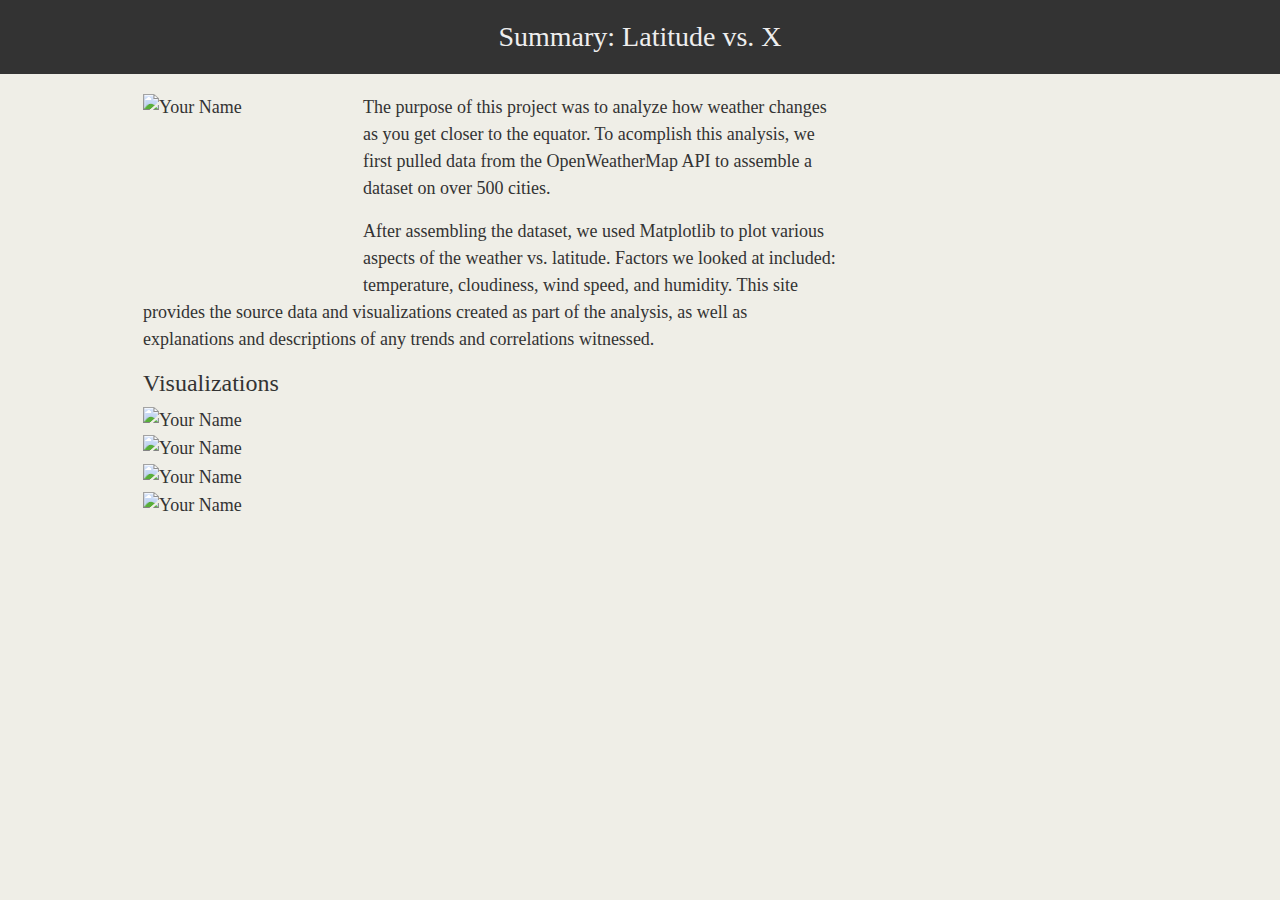
==== WebVisualizations/index.html @ 351fc918 "Web" ====
<!DOCTYPE html>
<html lang="en">

<head>
  <meta charset="UTF-8">
  <title>Web Visualization Dashboard (Latitude)</title>
  <link rel="stylesheet" href="https://stackpath.bootstrapcdn.com/bootstrap/4.3.1/css/bootstrap.min.css" integrity="sha384-ggOyR0iXCbMQv3Xipma34MD+dH/1fQ784/j6cY/iJTQUOhcWr7x9JvoRxT2MZw1T" crossorigin="anonymous">
  <link rel="stylesheet" href="style.css">
</head>

<body>
  <header>
    <h1>Summary: Latitude vs. X</h1>
  </header>
    
  <main class="container">
    <section id="summary-section">
      <section id="">
        <img id="summary-image" src="Web-Design-Challenge\WebVisualizations\Resources\assets\images\Fig1.png" alt="Your Name">
      </section>
        <p>The purpose of this project was to analyze how weather changes as you get closer to the equator. To acomplish this analysis, we first pulled data from the OpenWeatherMap API to assemble a dataset on over 500 cities.</p>
        <p>After assembling the dataset, we used Matplotlib to plot various aspects of the weather vs. latitude. Factors we looked at included: temperature, cloudiness, wind speed, and humidity. This site provides the source data and visualizations created as part of the analysis, as well as explanations and descriptions of any trends and correlations witnessed.</p>
    </section>

    <aside id="contact-info">
      <h2>Visualizations</h2>
      <section id="fig1">
        <img id="bio-image" src="Web-Design-Challenge\WebVisualizations\Resources\assets\images\Fig1.png" alt="Your Name">
      </section>
      <section id="fig2">
        <img id="bio-image" src="Web-Design-Challenge\WebVisualizations\Resources\assets\images\Fig2.png" alt="Your Name">
      </section>
      <section id="fig3">
        <img id="bio-image" src="Web-Design-Challenge\WebVisualizations\Resources\assets\images\Fig3.png" alt="Your Name">
      </section>
      <section id="fig4">
        <img id="bio-image" src="Web-Design-Challenge\WebVisualizations\Resources\assets\images\Fig4.png" alt="Your Name">
      </section>
    </aside>
  </main>
</body>

</html>
---- WebVisualizations/style.css ----
/* Styling for HTML elements */
  body {
    padding: 0;
    margin: 0;
    font-family: Georgia, "Times New Roman", Times, serif;
    font-size: 18px;
    line-height: 150%;
    color: #333;
    background: #efeee7;
  }
  
  header {
    background: #333;
  }
  
  h1 {
    padding: 20px 0;
    margin: 0;
    margin-bottom: 20px;
    font-size: 28px;
    color: #eee;
    text-align: center;
  }
  
  h2 {
    font-size: 24px;
  }
  
  a {
    color: #d21034;
  }

  /* Selecting elements by ID */
  .container {
    width: 1024px;
    margin: 0 auto;
  }

  #contact-info {
    width: 30%;
  }

  #summary-section {
    width: 70%;
  }  

  #summary-image {
    width: 200px;
    height: 200px;
    margin-right: 20px;
  }
  
  #summary-section, 
  #summary-image {
    float: left;
  }
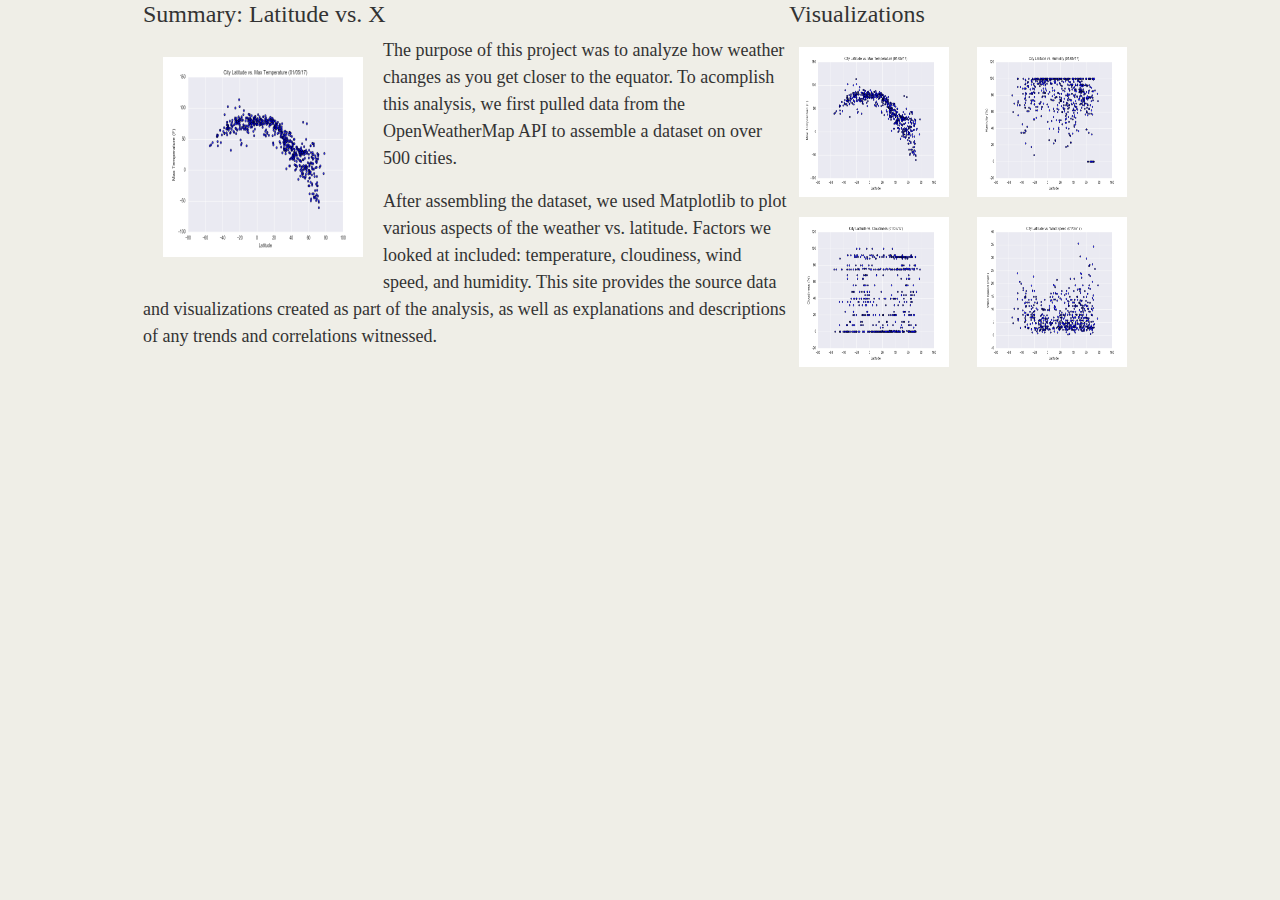
==== commit 39a3ff52: "Web" ====
--- a/WebVisualizations/index.html
+++ b/WebVisualizations/index.html
@@ -9,14 +9,11 @@
 </head>
 
 <body>
-  <header>
-    <h1>Summary: Latitude vs. X</h1>
-  </header>
-    
   <main class="container">
     <section id="summary-section">
+      <h2>Summary: Latitude vs. X</h2>
       <section id="">
-        <img id="summary-image" src="Web-Design-Challenge\WebVisualizations\Resources\assets\images\Fig1.png" alt="Your Name">
+        <img id="summary-image" src="Resources\assets\images\Fig1.png" alt="Your Name">
       </section>
         <p>The purpose of this project was to analyze how weather changes as you get closer to the equator. To acomplish this analysis, we first pulled data from the OpenWeatherMap API to assemble a dataset on over 500 cities.</p>
         <p>After assembling the dataset, we used Matplotlib to plot various aspects of the weather vs. latitude. Factors we looked at included: temperature, cloudiness, wind speed, and humidity. This site provides the source data and visualizations created as part of the analysis, as well as explanations and descriptions of any trends and correlations witnessed.</p>
@@ -24,17 +21,17 @@
 
     <aside id="contact-info">
       <h2>Visualizations</h2>
-      <section id="fig1">
-        <img id="bio-image" src="Web-Design-Challenge\WebVisualizations\Resources\assets\images\Fig1.png" alt="Your Name">
+      <section id="">
+        <img id="figl" src="Resources\assets\images\Fig1.png" alt="Your Name">
       </section>
-      <section id="fig2">
-        <img id="bio-image" src="Web-Design-Challenge\WebVisualizations\Resources\assets\images\Fig2.png" alt="Your Name">
+      <section id="">
+        <img id="figr" src="Resources\assets\images\Fig2.png" alt="Your Name">
       </section>
-      <section id="fig3">
-        <img id="bio-image" src="Web-Design-Challenge\WebVisualizations\Resources\assets\images\Fig3.png" alt="Your Name">
+      <section id="">
+        <img id="figl" src="Resources\assets\images\Fig3.png" alt="Your Name">
       </section>
-      <section id="fig4">
-        <img id="bio-image" src="Web-Design-Challenge\WebVisualizations\Resources\assets\images\Fig4.png" alt="Your Name">
+      <section id="">
+        <img id="figr" src="Resources\assets\images\Fig4.png" alt="Your Name">
       </section>
     </aside>
   </main>
--- a/WebVisualizations/style.css
+++ b/WebVisualizations/style.css
@@ -37,23 +37,33 @@
   }
 
   #contact-info {
-    width: 30%;
+    width: 35%;
   }
 
   #summary-section {
-    width: 70%;
+    width: 65%;
   }  
 
   #summary-image {
     width: 200px;
     height: 200px;
-    margin-right: 20px;
+    margin: 20px;
   }
   
   #summary-section, 
-  #summary-image {
+  #summary-image, 
+  #contact-info,
+  #figl {
     float: left;
   }
 
-  
+  #figr {
+    float: right;
+  }
+
+  #figl, #figr {
+    width: 150px;
+    height: 150px;
+    margin: 10px;
+  }
   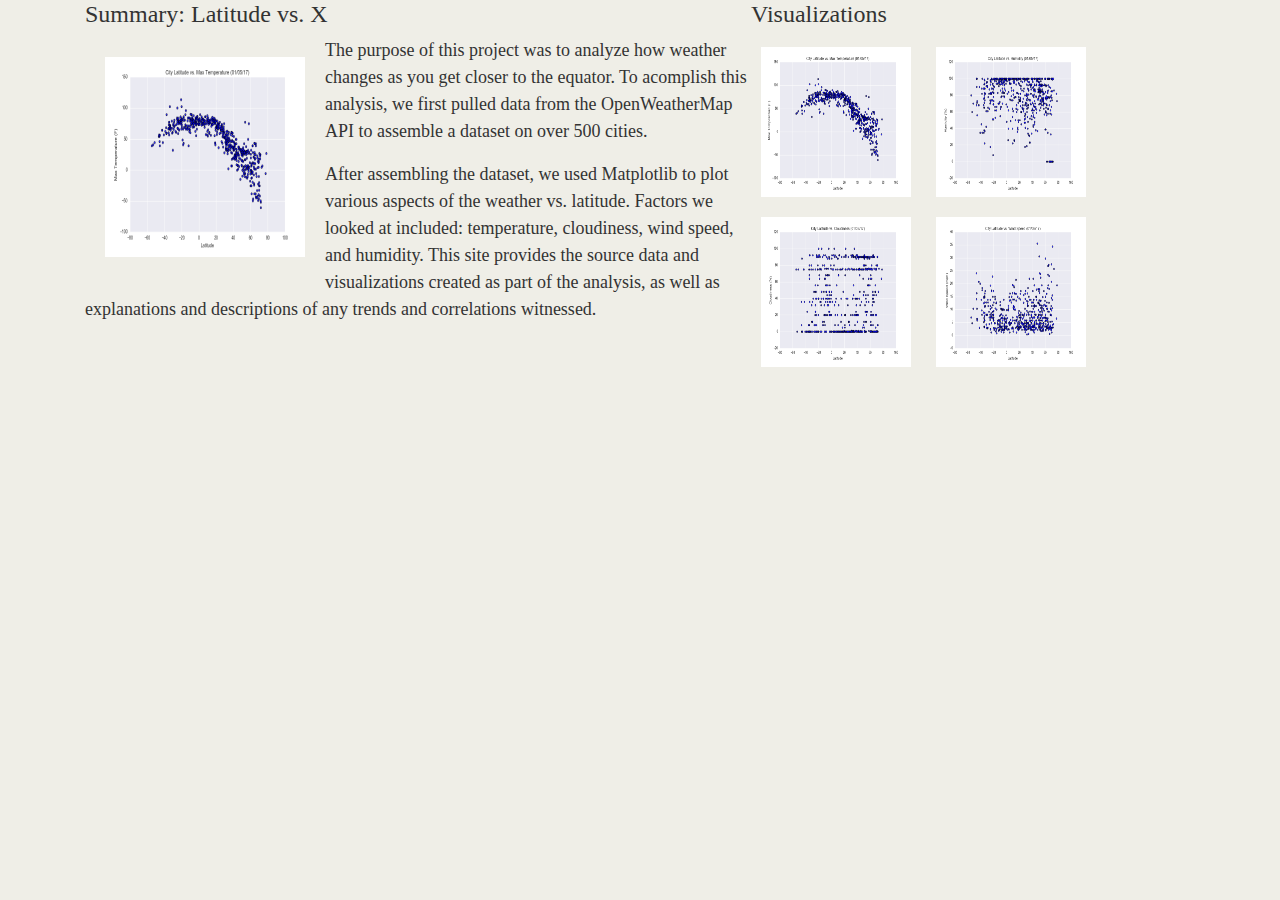
==== commit 9688d566: "Web review" ====
--- a/WebVisualizations/index.html
+++ b/WebVisualizations/index.html
@@ -10,30 +10,22 @@
 
 <body>
   <main class="container">
+
     <section id="summary-section">
       <h2>Summary: Latitude vs. X</h2>
-      <section id="">
-        <img id="summary-image" src="Resources\assets\images\Fig1.png" alt="Your Name">
-      </section>
-        <p>The purpose of this project was to analyze how weather changes as you get closer to the equator. To acomplish this analysis, we first pulled data from the OpenWeatherMap API to assemble a dataset on over 500 cities.</p>
-        <p>After assembling the dataset, we used Matplotlib to plot various aspects of the weather vs. latitude. Factors we looked at included: temperature, cloudiness, wind speed, and humidity. This site provides the source data and visualizations created as part of the analysis, as well as explanations and descriptions of any trends and correlations witnessed.</p>
+      <img id="summary-image" src="Resources\assets\images\Fig1.png" alt="Fig1">
+      <p>The purpose of this project was to analyze how weather changes as you get closer to the equator. To acomplish this analysis, we first pulled data from the OpenWeatherMap API to assemble a dataset on over 500 cities.</p>
+      <p>After assembling the dataset, we used Matplotlib to plot various aspects of the weather vs. latitude. Factors we looked at included: temperature, cloudiness, wind speed, and humidity. This site provides the source data and visualizations created as part of the analysis, as well as explanations and descriptions of any trends and correlations witnessed.</p>
     </section>
 
-    <aside id="contact-info">
+    <div id="visualizations">
       <h2>Visualizations</h2>
-      <section id="">
-        <img id="figl" src="Resources\assets\images\Fig1.png" alt="Your Name">
-      </section>
-      <section id="">
-        <img id="figr" src="Resources\assets\images\Fig2.png" alt="Your Name">
-      </section>
-      <section id="">
-        <img id="figl" src="Resources\assets\images\Fig3.png" alt="Your Name">
-      </section>
-      <section id="">
-        <img id="figr" src="Resources\assets\images\Fig4.png" alt="Your Name">
-      </section>
-    </aside>
+      <img id="visualizations-image" src="Resources\assets\images\Fig1.png" alt="Fig1">
+      <img id="visualizations-image" src="Resources\assets\images\Fig2.png" alt="Fig2">
+      <img id="visualizations-image" src="Resources\assets\images\Fig3.png" alt="Fig3">
+      <img id="visualizations-image" src="Resources\assets\images\Fig4.png" alt="Fig4">
+    </div>
+
   </main>
 </body>
 
--- a/WebVisualizations/style.css
+++ b/WebVisualizations/style.css
@@ -30,18 +30,15 @@
     color: #d21034;
   }
 
-  /* Selecting elements by ID */
+  /* Selecting elements by class */
   .container {
-    width: 1024px;
+    width: auto;
     margin: 0 auto;
   }
 
-  #contact-info {
-    width: 35%;
-  }
-
+  /* Selecting elements by ID */
   #summary-section {
-    width: 65%;
+    width: 60%;
   }  
 
   #summary-image {
@@ -50,18 +47,12 @@
     margin: 20px;
   }
   
-  #summary-section, 
-  #summary-image, 
-  #contact-info,
-  #figl {
+  #summary-image,
+  #summary-section {
     float: left;
   }
 
-  #figr {
-    float: right;
-  }
-
-  #figl, #figr {
+  #visualizations-image {
     width: 150px;
     height: 150px;
     margin: 10px;
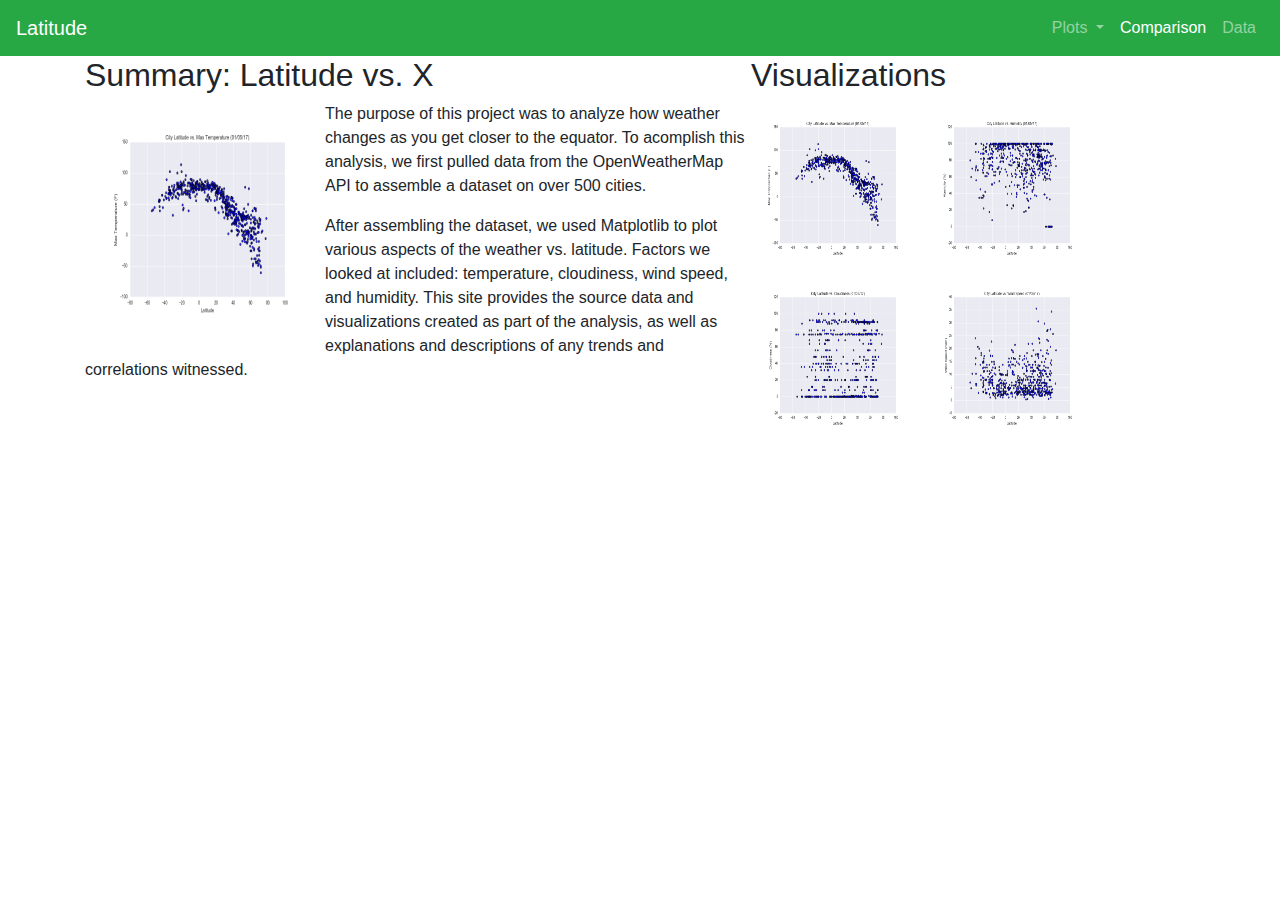
==== commit fb2c6b5b: "Web review" ====
--- a/WebVisualizations/index.html
+++ b/WebVisualizations/index.html
@@ -4,11 +4,44 @@
 <head>
   <meta charset="UTF-8">
   <title>Web Visualization Dashboard (Latitude)</title>
-  <link rel="stylesheet" href="https://stackpath.bootstrapcdn.com/bootstrap/4.3.1/css/bootstrap.min.css" integrity="sha384-ggOyR0iXCbMQv3Xipma34MD+dH/1fQ784/j6cY/iJTQUOhcWr7x9JvoRxT2MZw1T" crossorigin="anonymous">
+  <link rel="stylesheet" href="https://stackpath.bootstrapcdn.com/bootstrap/4.5.2/css/bootstrap.min.css" integrity="sha384-JcKb8q3iqJ61gNV9KGb8thSsNjpSL0n8PARn9HuZOnIxN0hoP+VmmDGMN5t9UJ0Z" crossorigin="anonymous">
   <link rel="stylesheet" href="style.css">
 </head>
 
 <body>
+
+  <nav class="navbar navbar-expand-lg navbar-dark bg-success">
+    <a class="navbar-brand" href="#">Latitude</a>
+
+    <button class="navbar-toggler" type="button" data-toggle="collapse" data-target="#navbarNavDropdown" aria-controls="navbarNavDropdown" aria-expanded="false" aria-label="Toggle navigation">
+      <span class="navbar-toggler-icon"></span>
+    </button>
+
+    <div class="collapse navbar-collapse" id="navbarNavDropdown">
+      <ul class="navbar-nav ml-auto">
+        <li class="nav-item dropdown">
+          <a class="nav-link dropdown-toggle" href="#" id="navbarDropdownMenuLink" role="button" data-toggle="dropdown" aria-haspopup="true" aria-expanded="false">
+            Plots
+          </a>
+          <div class="dropdown-menu" aria-labelledby="navbarDropdownMenuLink">
+            <a class="dropdown-item" href="#">Max Temperature</a>
+            <a class="dropdown-item" href="#">Humidity</a>
+            <a class="dropdown-item" href="#">Cloudiness</a>
+            <a class="dropdown-item" href="#">Wind Speed</a>
+          </div>
+        </li>
+        <li class="nav-item active">
+          <a class="nav-link" href="#">Comparison <span class="sr-only">(current)</span></a>
+        </li>
+        <li class="nav-item">
+          <a class="nav-link" href="#">Data</a>
+        </li>
+      </ul>
+    </div>
+  </nav>
+
+  
+
   <main class="container">
 
     <section id="summary-section">
@@ -27,6 +60,11 @@
     </div>
 
   </main>
+
+  <script src="https://code.jquery.com/jquery-3.5.1.slim.min.js" integrity="sha384-DfXdz2htPH0lsSSs5nCTpuj/zy4C+OGpamoFVy38MVBnE+IbbVYUew+OrCXaRkfj" crossorigin="anonymous"></script>
+  <script src="https://cdn.jsdelivr.net/npm/popper.js@1.16.1/dist/umd/popper.min.js" integrity="sha384-9/reFTGAW83EW2RDu2S0VKaIzap3H66lZH81PoYlFhbGU+6BZp6G7niu735Sk7lN" crossorigin="anonymous"></script>
+  <script src="https://stackpath.bootstrapcdn.com/bootstrap/4.5.2/js/bootstrap.min.js" integrity="sha384-B4gt1jrGC7Jh4AgTPSdUtOBvfO8shuf57BaghqFfPlYxofvL8/KUEfYiJOMMV+rV" crossorigin="anonymous"></script>
+
 </body>
 
 </html>
--- a/WebVisualizations/style.css
+++ b/WebVisualizations/style.css
@@ -1,39 +1,13 @@
   /* Styling for HTML elements */
-  body {
-    padding: 0;
-    margin: 0;
-    font-family: Georgia, "Times New Roman", Times, serif;
-    font-size: 18px;
-    line-height: 150%;
-    color: #333;
-    background: #efeee7;
-  }
-  
-  header {
-    background: #333;
-  }
-  
-  h1 {
-    padding: 20px 0;
-    margin: 0;
-    margin-bottom: 20px;
-    font-size: 28px;
-    color: #eee;
-    text-align: center;
-  }
-  
-  h2 {
-    font-size: 24px;
-  }
-  
-  a {
-    color: #d21034;
-  }
 
   /* Selecting elements by class */
   .container {
     width: auto;
     margin: 0 auto;
+  }
+
+  .navbar-brand {
+    color: white;
   }
 
   /* Selecting elements by ID */
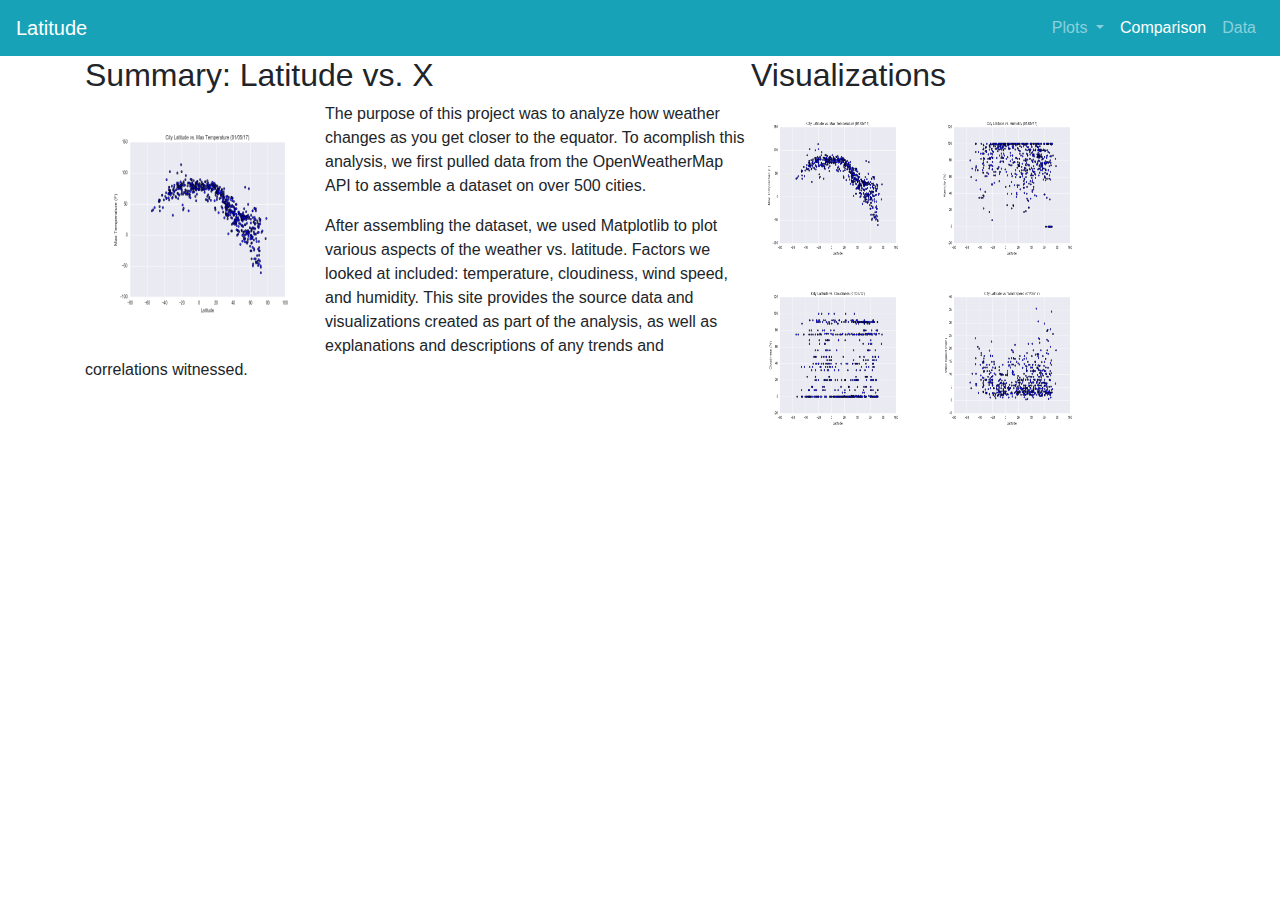
==== commit 88c585a5: "Web review" ====
--- a/WebVisualizations/index.html
+++ b/WebVisualizations/index.html
@@ -10,8 +10,8 @@
 
 <body>
 
-  <nav class="navbar navbar-expand-lg navbar-dark bg-success">
-    <a class="navbar-brand" href="#">Latitude</a>
+  <nav class="navbar navbar-expand-lg navbar-dark bg-info">
+    <a class="navbar-brand" href="index.html">Latitude</a>
 
     <button class="navbar-toggler" type="button" data-toggle="collapse" data-target="#navbarNavDropdown" aria-controls="navbarNavDropdown" aria-expanded="false" aria-label="Toggle navigation">
       <span class="navbar-toggler-icon"></span>
@@ -24,14 +24,14 @@
             Plots
           </a>
           <div class="dropdown-menu" aria-labelledby="navbarDropdownMenuLink">
-            <a class="dropdown-item" href="#">Max Temperature</a>
-            <a class="dropdown-item" href="#">Humidity</a>
-            <a class="dropdown-item" href="#">Cloudiness</a>
-            <a class="dropdown-item" href="#">Wind Speed</a>
+            <a class="dropdown-item" href="temp.html">Max Temperature</a>
+            <a class="dropdown-item" href="humid.html">Humidity</a>
+            <a class="dropdown-item" href="cloud.html">Cloudiness</a>
+            <a class="dropdown-item" href="wind.html">Wind Speed</a>
           </div>
         </li>
         <li class="nav-item active">
-          <a class="nav-link" href="#">Comparison <span class="sr-only">(current)</span></a>
+          <a class="nav-link" href="compar.html">Comparison <span class="sr-only">(current)</span></a>
         </li>
         <li class="nav-item">
           <a class="nav-link" href="#">Data</a>
@@ -53,10 +53,10 @@
 
     <div id="visualizations">
       <h2>Visualizations</h2>
-      <img id="visualizations-image" src="Resources\assets\images\Fig1.png" alt="Fig1">
-      <img id="visualizations-image" src="Resources\assets\images\Fig2.png" alt="Fig2">
-      <img id="visualizations-image" src="Resources\assets\images\Fig3.png" alt="Fig3">
-      <img id="visualizations-image" src="Resources\assets\images\Fig4.png" alt="Fig4">
+      <a href="temp.html"><img id="visualizations-menu" src="Resources\assets\images\Fig1.png" alt="Fig1"></a>
+      <a href="humid.html"><img id="visualizations-menu" src="Resources\assets\images\Fig2.png" alt="Fig2"></a>
+      <a href="cloud.html"><img id="visualizations-menu" src="Resources\assets\images\Fig3.png" alt="Fig3"></a>
+      <a href="wind.html"><img id="visualizations-menu" src="Resources\assets\images\Fig4.png" alt="Fig4"></a>
     </div>
 
   </main>
--- a/WebVisualizations/style.css
+++ b/WebVisualizations/style.css
@@ -26,9 +26,21 @@
     float: left;
   }
 
-  #visualizations-image {
+  #visualizations-menu {
     width: 150px;
     height: 150px;
     margin: 10px;
   }
+  
+  #visualizations-page {
+    width: 600px;
+    height: 400px;
+    margin: 10px;
+  }
+  
+  #comparisons-page {
+    width: 450px;
+    height: 300px;
+    margin: 10px;
+  }
   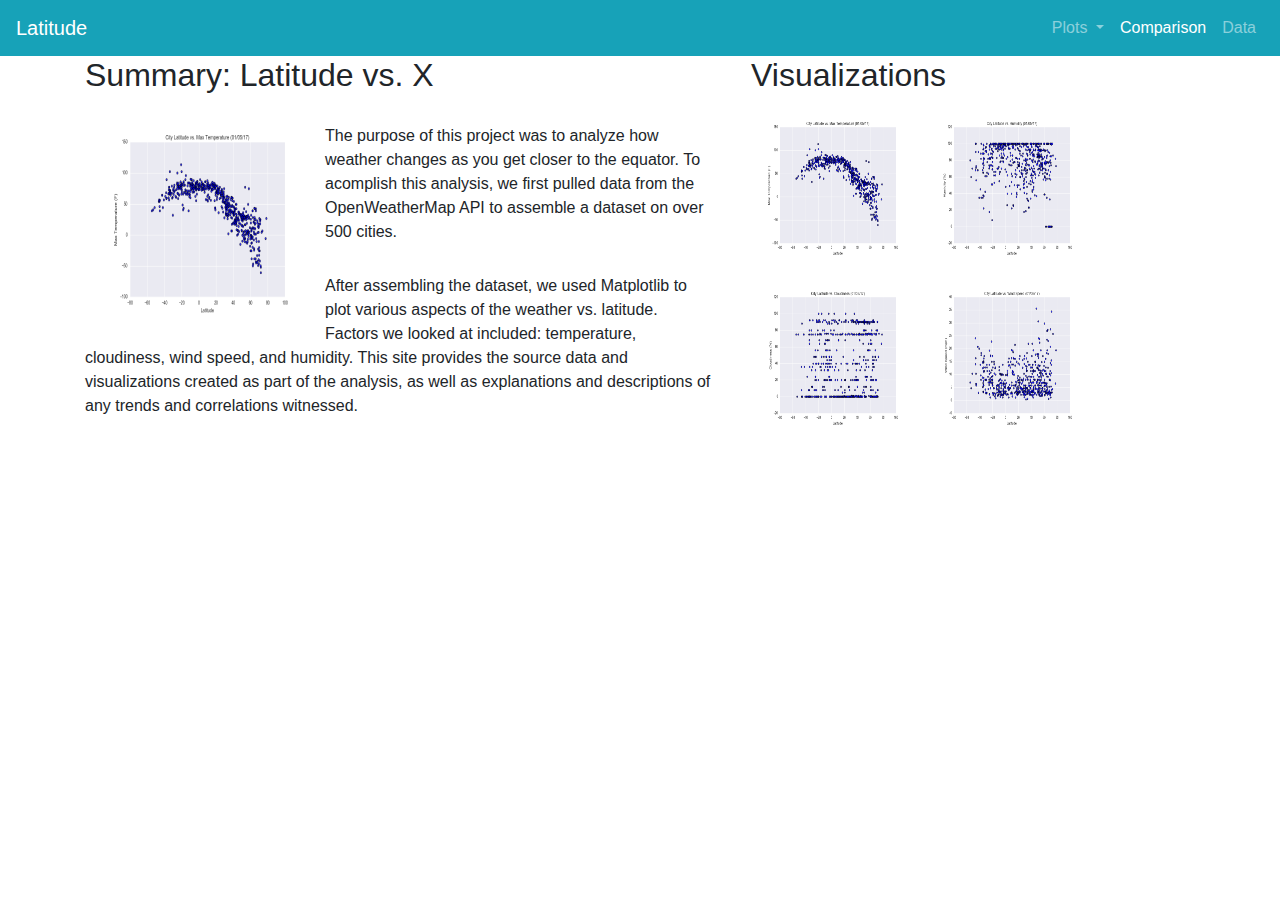
==== commit 17ba1fb7: "Web review" ====
--- a/WebVisualizations/index.html
+++ b/WebVisualizations/index.html
@@ -34,7 +34,7 @@
           <a class="nav-link" href="compar.html">Comparison <span class="sr-only">(current)</span></a>
         </li>
         <li class="nav-item">
-          <a class="nav-link" href="#">Data</a>
+          <a class="nav-link" href="data.html">Data</a>
         </li>
       </ul>
     </div>
--- a/WebVisualizations/style.css
+++ b/WebVisualizations/style.css
@@ -1,5 +1,8 @@
   /* Styling for HTML elements */
-
+  p {
+    margin-top: 30px;
+    margin-right: 40px;
+  }
   /* Selecting elements by class */
   .container {
     width: auto;
